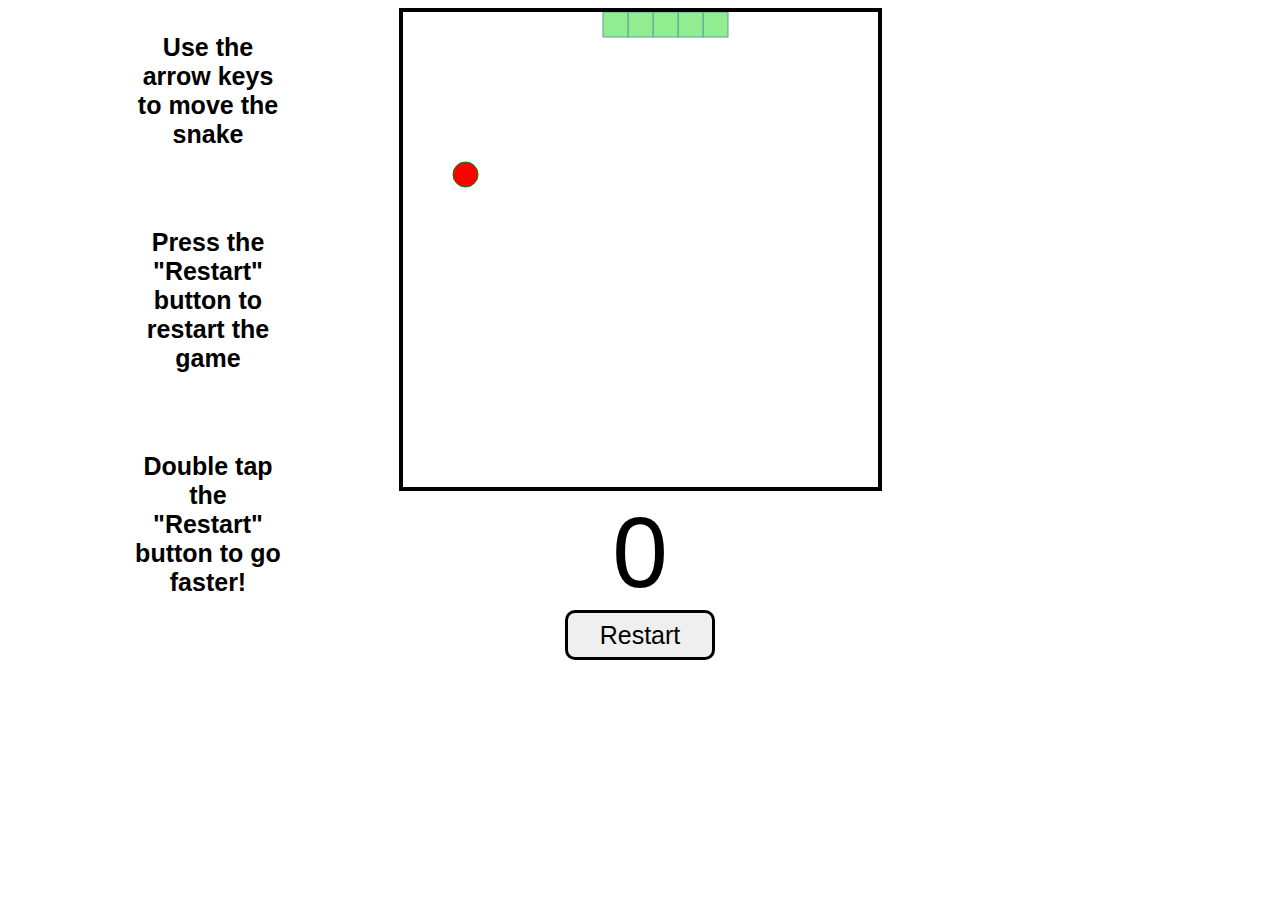
==== index.html @ 6bb321d4 "push2" ====
<!DOCTYPE html>
<html lang="en">
<head>
    <meta charset="UTF-8">
    <title>Had</title>
    <link href = "style.css" rel = "stylesheet">
    <link rel="icon" type="image/x-icon" href="https://cdn-icons-png.flaticon.com/512/427/427533.png">
</head>
<body>
    <div id = "gameContainer">
        <canvas id = "gameBoard" width = "475" height = "475"></canvas>
        <div id="info">
            <p>Use the arrow keys to move the snake</p>
            <br>
            <p>Press the "Restart" button to restart the game</p>
            <br>
            <p>Double tap the "Restart" button to go faster!</p>
        </div>
        <div id = "scoreText">0</div>
        <button id = "resetBtn">Restart</button>
    </div>

    <script src = "index.js"></script>
</body>
</html>
---- style.css ----
body {
    background-image: url("https://wallpapers.com/images/hd/snake-game-1680-x-1050-background-6syqer1fr6oahe0b.jpg");
}

#gameContainer {
    text-align: center;
}

#gameBoard {
    border: 4px solid black;
}


#scoreText {
    font-family: "Agency FB", sans-serif;
    font-size: 100px;
}

#resetBtn {
    font-family: "Agency FB", sans-serif;
    font-size: 25px;
    width: 150px;
    height: 50px;
    border: 3px solid black;
    border-radius: 10px;
    cursor: pointer;
}

#info {
    font-family: "Agency FB", sans-serif;
    font-size: 25px;
    width: 150px;
    height: 50px;
    float: left;
    margin-right: -275px;
    font-weight: bold;
    margin-left: 125px;
}
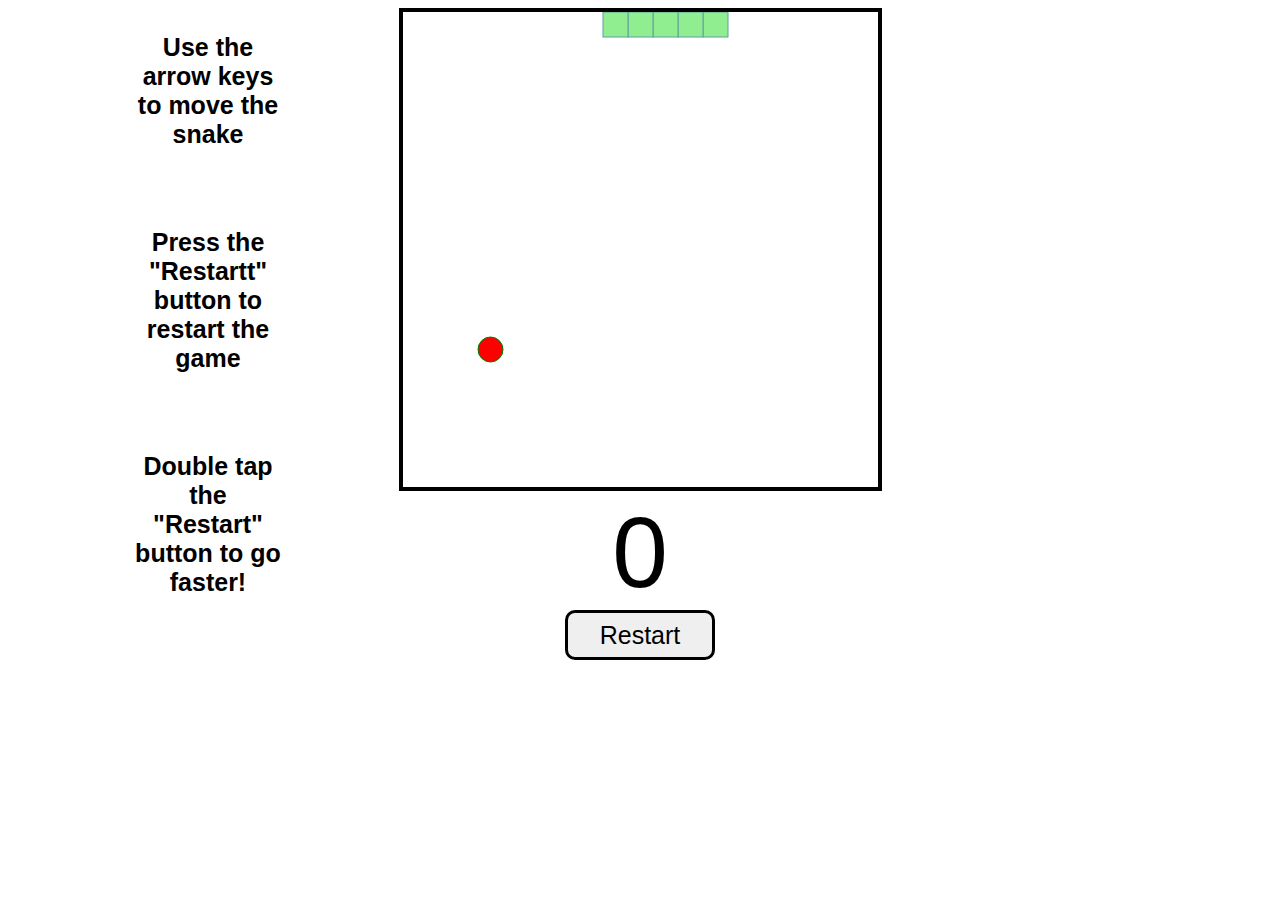
==== commit f55482be: "push3" ====
--- a/index.html
+++ b/index.html
@@ -12,7 +12,7 @@
         <div id="info">
             <p>Use the arrow keys to move the snake</p>
             <br>
-            <p>Press the "Restart" button to restart the game</p>
+            <p>Press the "Restartt" button to restart the game</p>
             <br>
             <p>Double tap the "Restart" button to go faster!</p>
         </div>
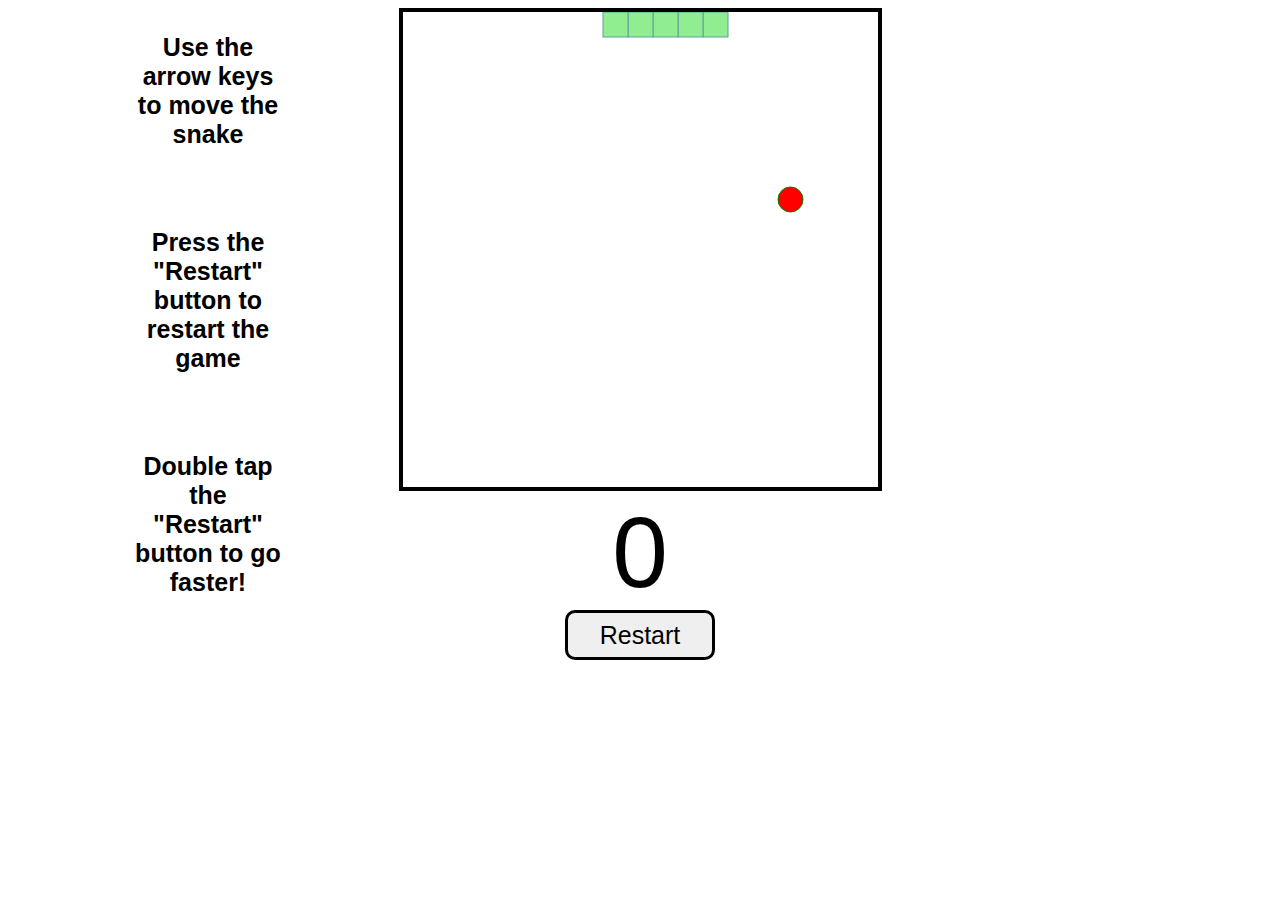
==== commit ef7317f8: "push4" ====
--- a/index.html
+++ b/index.html
@@ -12,7 +12,7 @@
         <div id="info">
             <p>Use the arrow keys to move the snake</p>
             <br>
-            <p>Press the "Restartt" button to restart the game</p>
+            <p>Press the "Restart" button to restart the game</p>
             <br>
             <p>Double tap the "Restart" button to go faster!</p>
         </div>
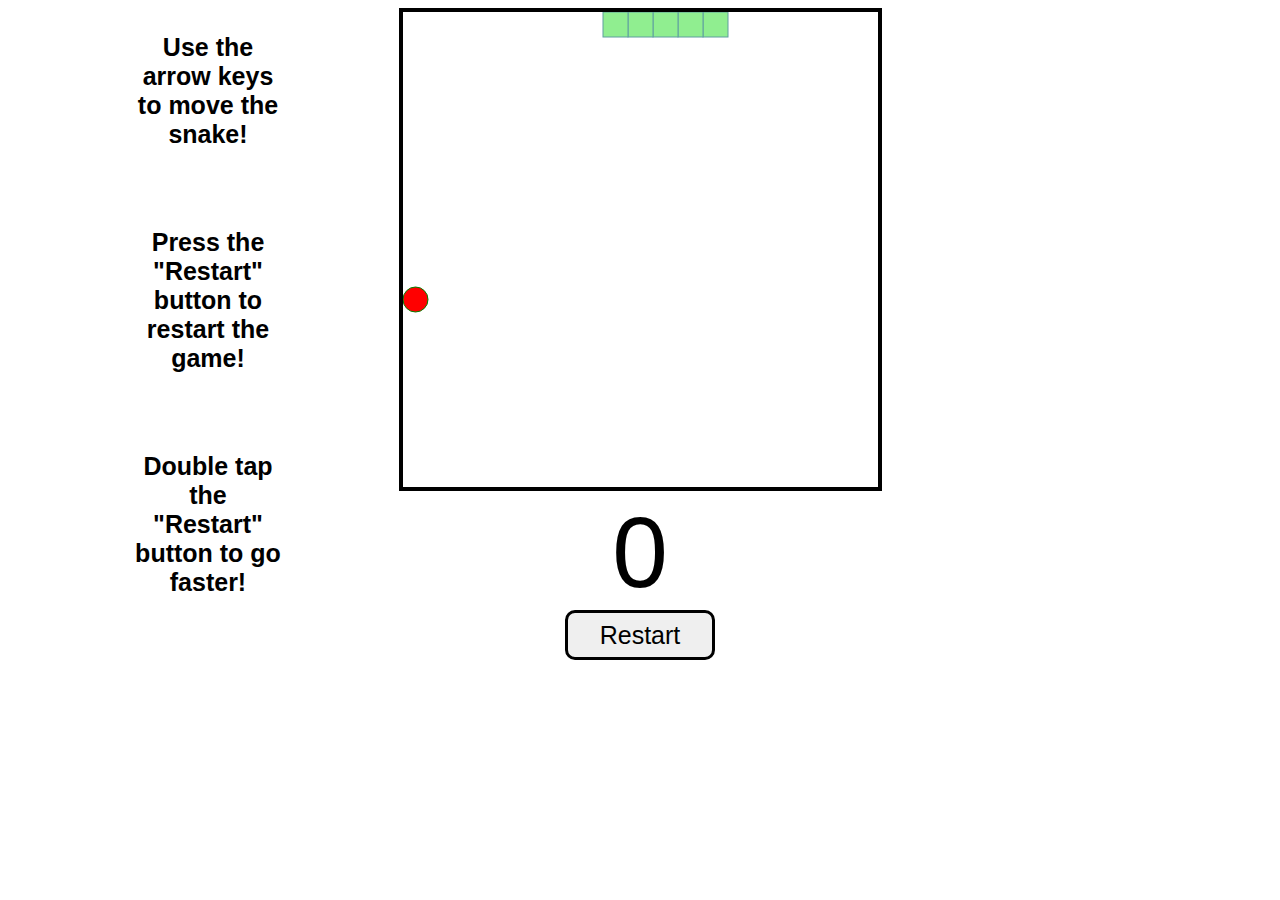
==== commit 78bd70da: "push5" ====
--- a/index.html
+++ b/index.html
@@ -10,9 +10,9 @@
     <div id = "gameContainer">
         <canvas id = "gameBoard" width = "475" height = "475"></canvas>
         <div id="info">
-            <p>Use the arrow keys to move the snake</p>
+            <p>Use the arrow keys to move the snake!</p>
             <br>
-            <p>Press the "Restart" button to restart the game</p>
+            <p>Press the "Restart" button to restart the game!</p>
             <br>
             <p>Double tap the "Restart" button to go faster!</p>
         </div>
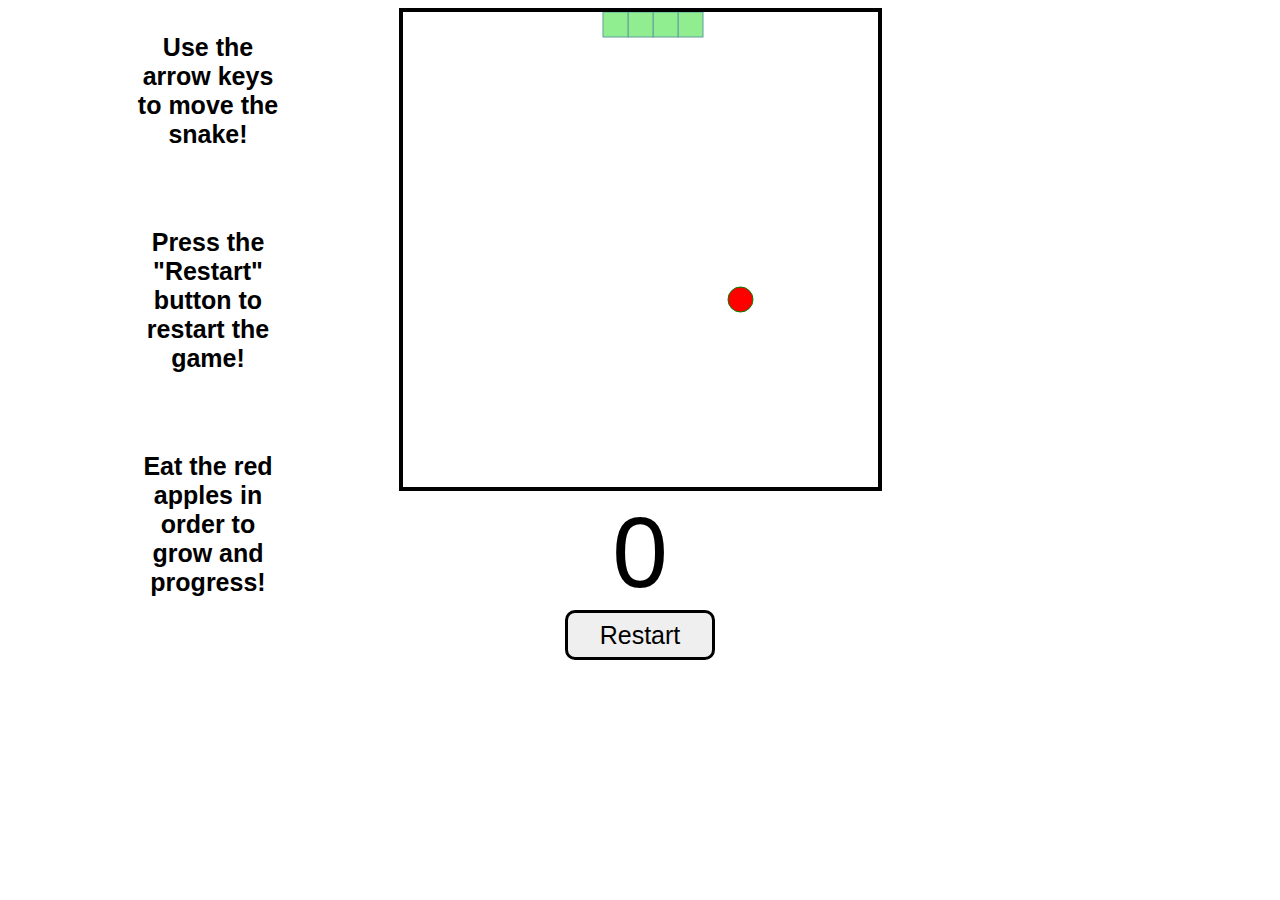
==== commit 7bd88bf0: "push7" ====
--- a/index.html
+++ b/index.html
@@ -14,7 +14,7 @@
             <br>
             <p>Press the "Restart" button to restart the game!</p>
             <br>
-            <p>Double tap the "Restart" button to go faster!</p>
+            <p>Eat the red apples in order to grow and progress!</p>
         </div>
         <div id = "scoreText">0</div>
         <button id = "resetBtn">Restart</button>
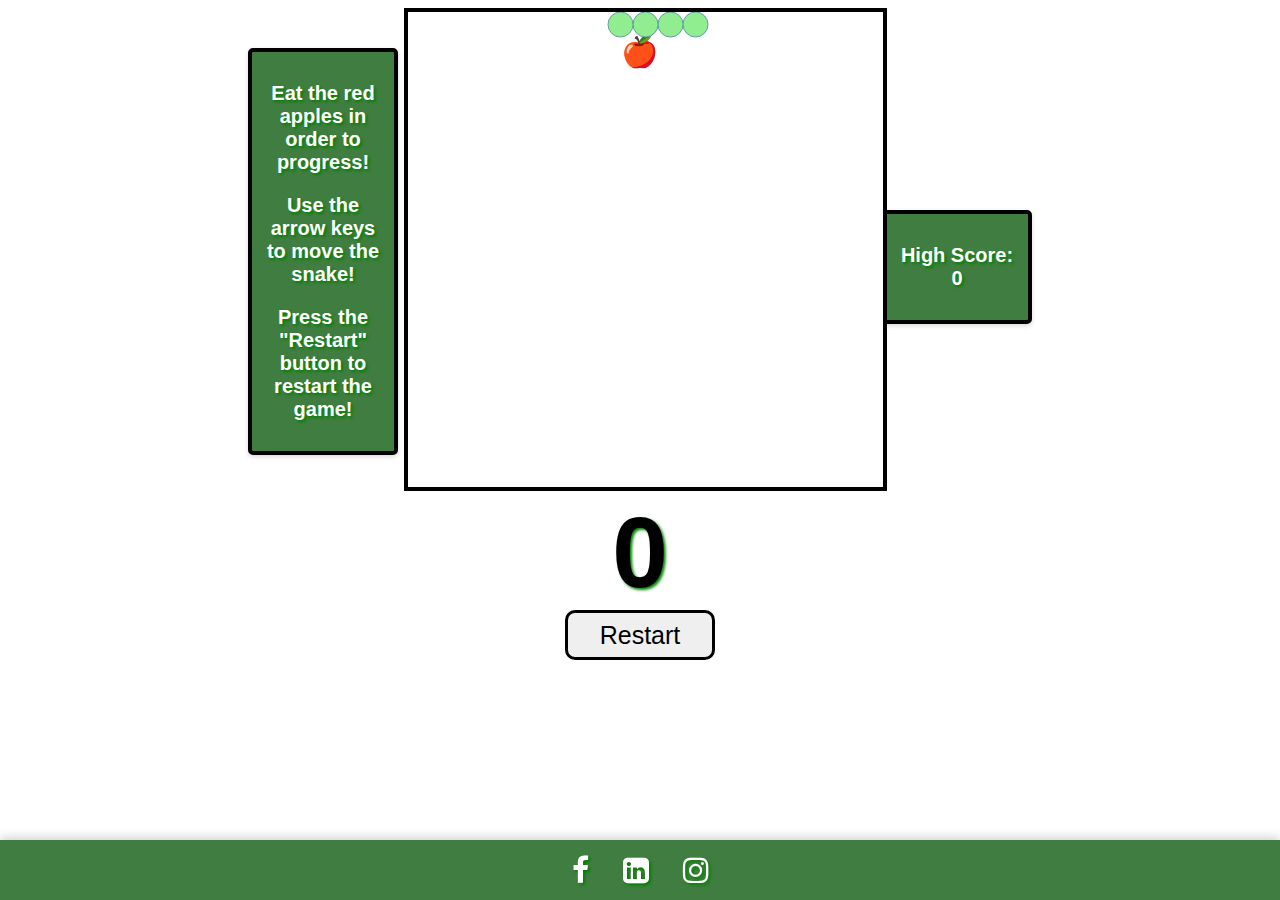
==== commit c62c4842: "Added apples, tutorial and high score popup, must fix eating apple when game starts for the first ti" ====
--- a/index.html
+++ b/index.html
@@ -5,21 +5,34 @@
     <title>Had</title>
     <link href = "style.css" rel = "stylesheet">
     <link rel="icon" type="image/x-icon" href="https://cdn-icons-png.flaticon.com/512/427/427533.png">
+    <link rel="stylesheet" href="https://cdnjs.cloudflare.com/ajax/libs/font-awesome/4.7.0/css/font-awesome.min.css">
 </head>
 <body>
-    <div id = "gameContainer">
-        <canvas id = "gameBoard" width = "475" height = "475"></canvas>
-        <div id="info">
+<div id = "gameContainer">
+    <canvas id = "gameBoard" width = "475" height = "475"></canvas>
+    <div id="info">
+        <div class="thematic-container">
+            <p>Eat the red apples in order to progress!</p>
             <p>Use the arrow keys to move the snake!</p>
-            <br>
             <p>Press the "Restart" button to restart the game!</p>
-            <br>
-            <p>Eat the red apples in order to grow and progress!</p>
         </div>
-        <div id = "scoreText">0</div>
-        <button id = "resetBtn">Restart</button>
     </div>
+    <div id = "scoreText">0</div>
+    <button id = "resetBtn">Restart</button>
+</div>
 
-    <script src = "index.js"></script>
+<div id="highScoreContainer">
+    <div class="thematic-container">
+        <p id="highScoreText">High Score: 0</p>
+    </div>
+</div>
+
+<div class="footer">
+    <a href="https://m.facebook.com/people/Tobiáš-Svášek/100010807543566/" target="_blank" class="fa fa-facebook"></a>
+    <a href="https://www.linkedin.com/in/tobiáš-svášek-9b237a305?trk=contact-info" target="_blank" class="fa fa-linkedin-square"></a>
+    <a href="https://www.instagram.com/tobi_sekk/" target="_blank" class="fa fa-instagram"></a>
+</div>
+
+<script src = "index.js"></script>
 </body>
-</html>+</html>
--- a/style.css
+++ b/style.css
@@ -1,5 +1,7 @@
 body {
     background-image: url("https://wallpapers.com/images/hd/snake-game-1680-x-1050-background-6syqer1fr6oahe0b.jpg");
+    font-weight: bold;
+    text-shadow: 2px 2px 3px green;
 }
 
 #gameContainer {
@@ -8,6 +10,7 @@
 
 #gameBoard {
     border: 4px solid black;
+    margin-right: 380px;
 }
 
 
@@ -32,7 +35,47 @@
     width: 150px;
     height: 50px;
     float: left;
-    margin-right: -275px;
+    margin-left: 240px;
+    margin-top: 40px;
     font-weight: bold;
-    margin-left: 125px;
-}+
+}
+
+.thematic-container {
+    padding: 10px;
+    background-color: #407d40; /* Change this to your desired color */
+    border: 4px solid #000000;
+    border-radius: 5px; /* Adjust this to your preference */
+    box-shadow: 0 2px 5px rgba(0, 0, 0, 0.15); /* This adds a subtle shadow to the container */
+    color: white;
+    font-size: 20px;
+}
+
+#highScoreContainer {
+    font-family: "Agency FB", sans-serif;
+    font-size: 25px;
+    width: 150px;
+    height: 50px;
+    float: right;
+    margin-right: 240px;
+    margin-top: -450px;
+    font-weight: bold;
+    text-align: center;
+}
+
+.footer {
+    background-color: #407d40;
+    position: fixed;
+    left: 0;
+    bottom: 0;
+    width: 100%;
+    text-align: center;
+    box-shadow: 0 -2px 10px rgba(0, 0, 0, 0.2);
+}
+
+.footer a {
+    color: white;
+    text-decoration: none;
+    padding: 15px;
+    font-size: 30px;
+}
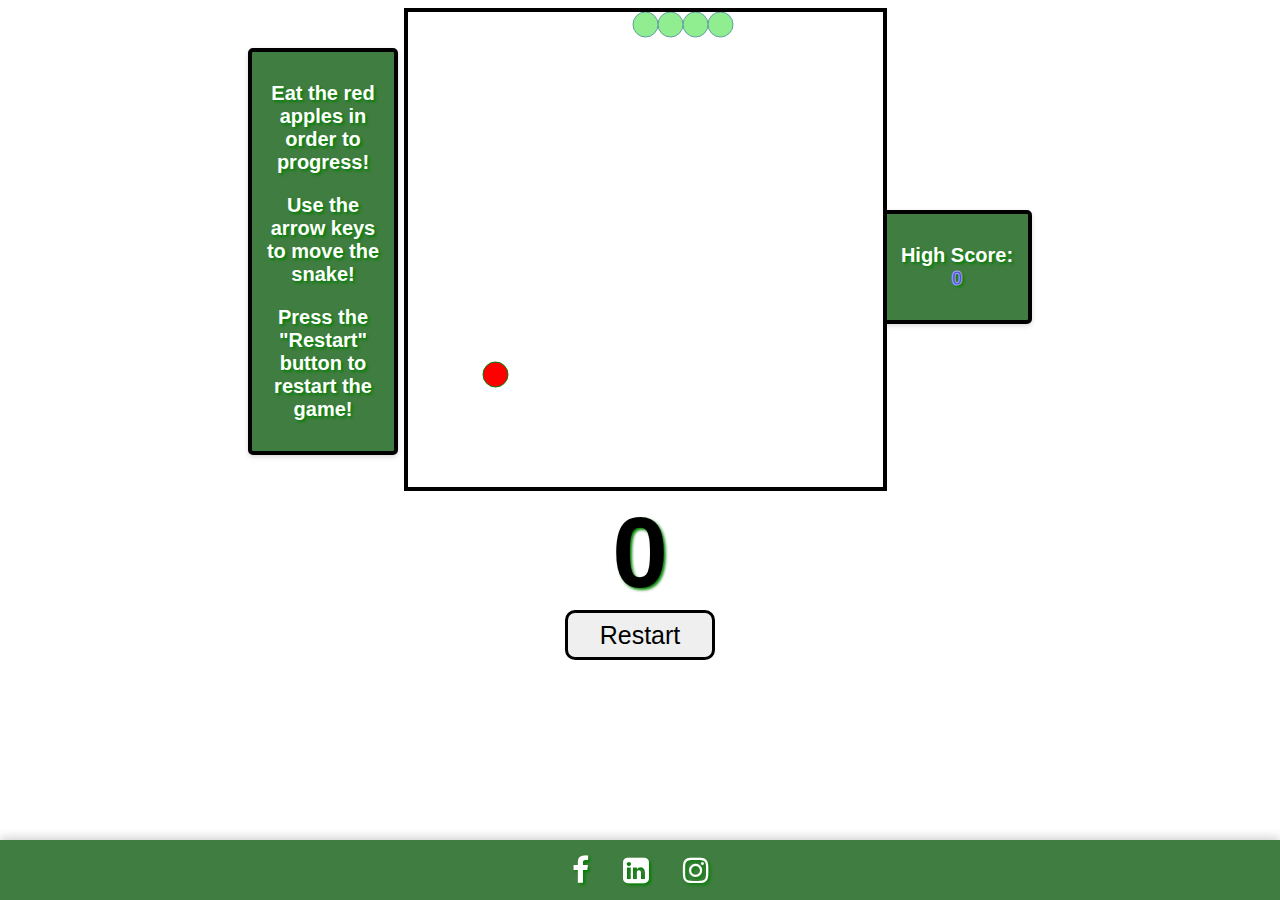
==== commit aabb94ae: "- Turned the apple back into a red circle - Finished the README.md file - Updated the look of the hi" ====
--- a/index.html
+++ b/index.html
@@ -23,7 +23,7 @@
 
 <div id="highScoreContainer">
     <div class="thematic-container">
-        <p id="highScoreText">High Score: 0</p>
+        <p id="highScoreText">High Score: <span id='highScoreNumber'>0</span></p>
     </div>
 </div>
 
--- a/style.css
+++ b/style.css
@@ -53,7 +53,6 @@
 
 #highScoreContainer {
     font-family: "Agency FB", sans-serif;
-    font-size: 25px;
     width: 150px;
     height: 50px;
     float: right;
@@ -61,6 +60,12 @@
     margin-top: -450px;
     font-weight: bold;
     text-align: center;
+}
+
+#highScoreNumber {
+    color: #4e4ee3;
+    font-weight: bolder;
+    -webkit-text-stroke: 1px #a4a4f1;
 }
 
 .footer {
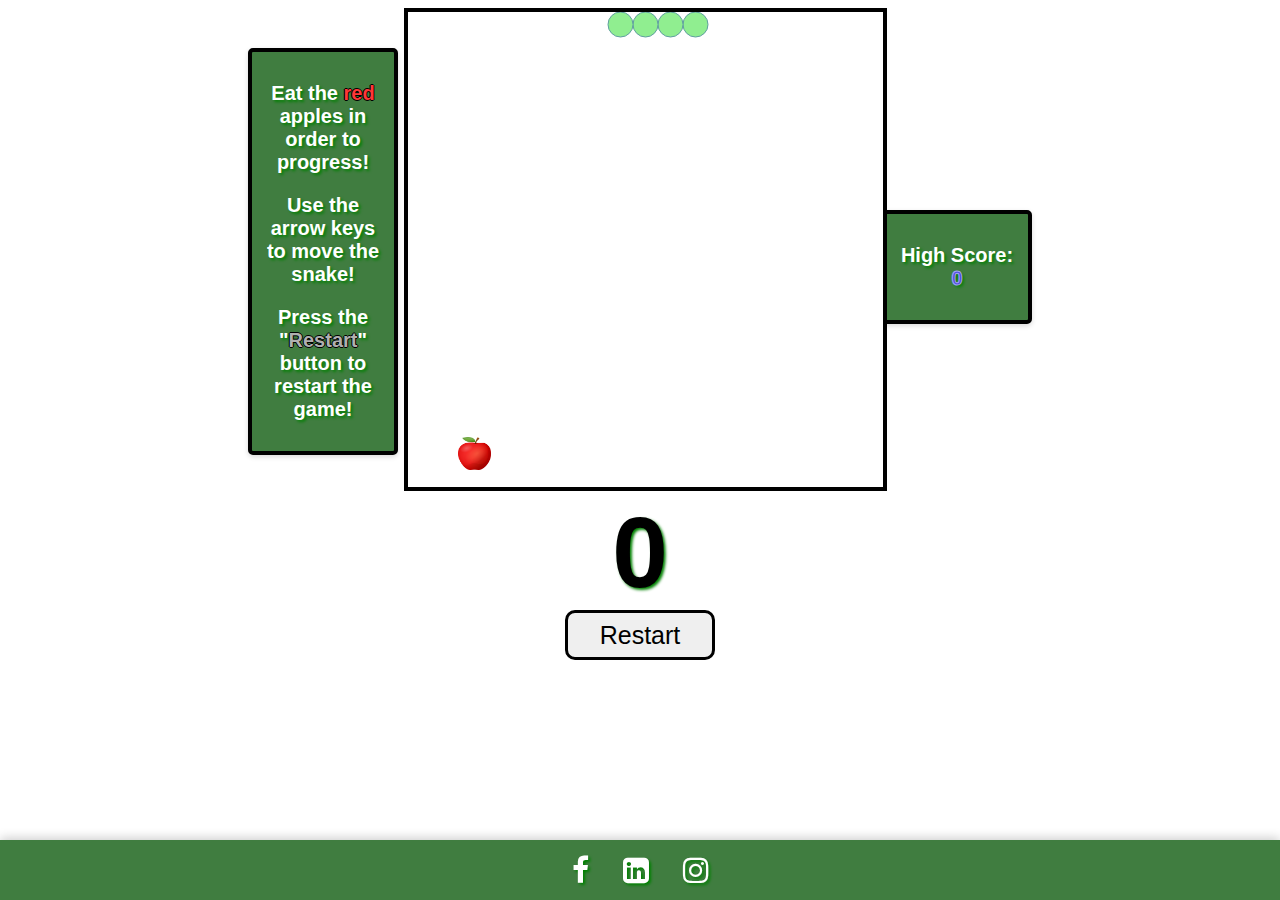
==== commit afcd4a2f: "- Fixed the apple - Highlighted important text" ====
--- a/index.html
+++ b/index.html
@@ -12,9 +12,9 @@
     <canvas id = "gameBoard" width = "475" height = "475"></canvas>
     <div id="info">
         <div class="thematic-container">
-            <p>Eat the red apples in order to progress!</p>
+            <p>Eat the <span style="color: #ff3737; text-shadow: -1px 0 black, 0 1px black, 1px 0 black, 0 -1px black;">red</span> apples in order to progress!</p>
             <p>Use the arrow keys to move the snake!</p>
-            <p>Press the "Restart" button to restart the game!</p>
+            <p>Press the "<span style="color: #b0b0b0; text-shadow: -1px 0 black, 0 1px black, 1px 0 black, 0 -1px black;">Restart</span>" button to restart the game!</p>
         </div>
     </div>
     <div id = "scoreText">0</div>
